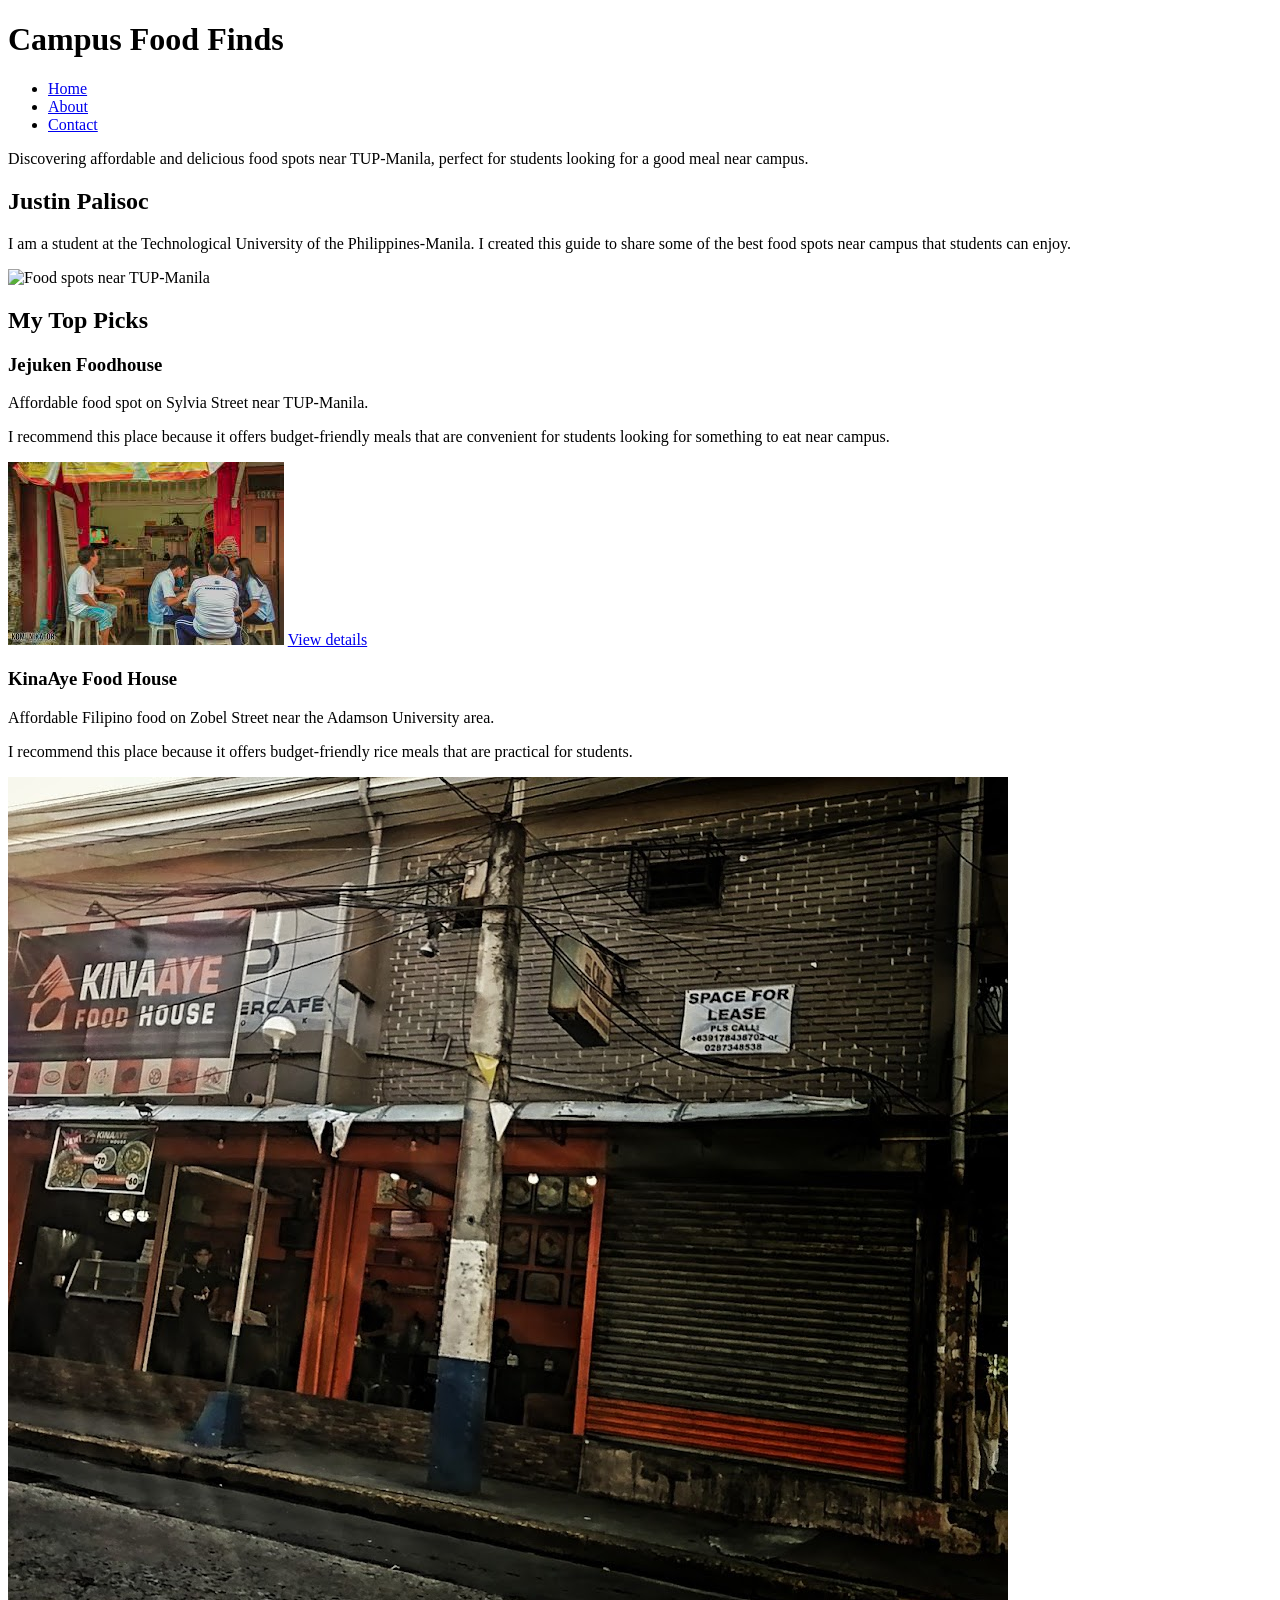
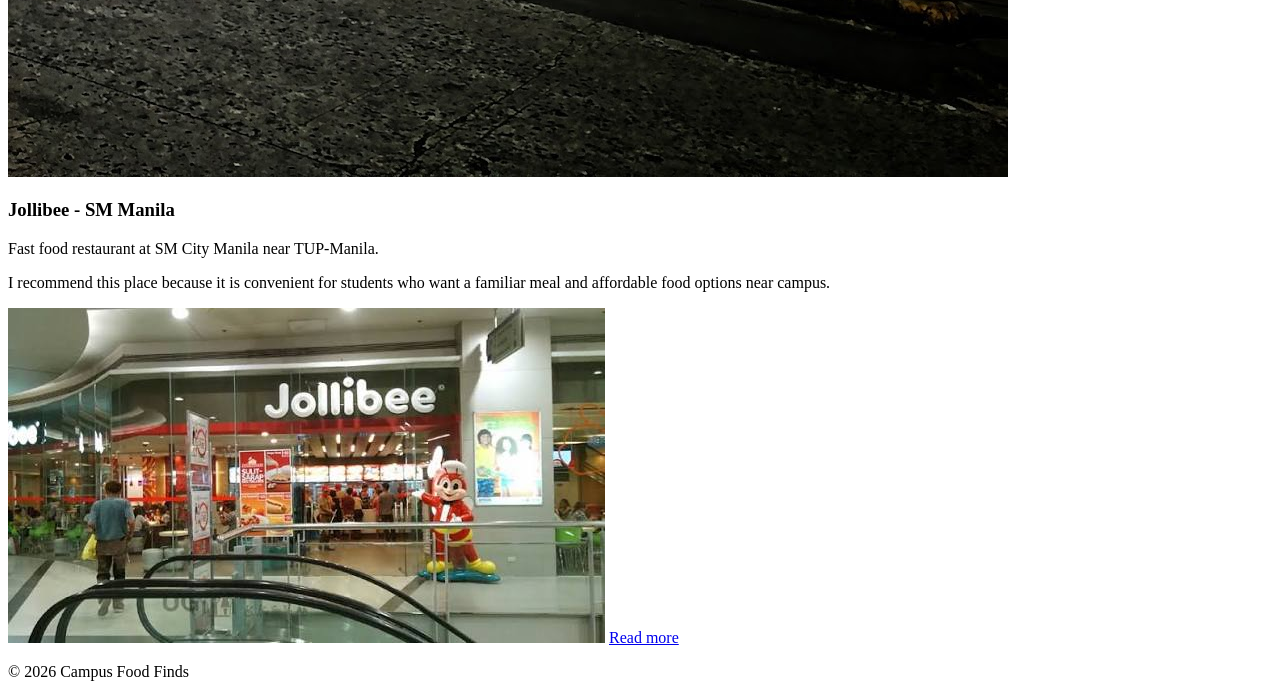
==== index.html @ 06fab93e "Fix Contact page and update Home page" ====
<!DOCTYPE html>
<html lang="en">
<head>
    <meta charset="UTF-8">
    <meta name="viewport" content="width=device-width, initial-scale=1.0">
    <title>Campus Food Finds</title>
</head>
<body>

    <header>
        <h1>Campus Food Finds</h1>
        <nav>
            <ul>
                <li><a href="index.html">Home</a></li>
                <li><a href="about.html">About</a></li>
                <li><a href="contact.html">Contact</a></li>
            </ul>
        </nav>
    </header>

    <main>

        <p>
            Discovering affordable and delicious food spots near TUP-Manila,
            perfect for students looking for a good meal near campus.
        </p>

    <section>
        <h2>Justin Palisoc</h2>

        <p>
            I am a student at the Technological University of the Philippines-Manila.
            I created this guide to share some of the best food spots near campus
            that students can enjoy.
        </p>

        <img src="..." alt="Food spots near TUP-Manila">
    </section>
        <h2>My Top Picks</h2>
    <article>
        <h3>Jejuken Foodhouse</h3>
        <p>Affordable food spot on Sylvia Street near TUP-Manila.</p>
        <p>I recommend this place because it offers budget-friendly meals that are convenient for students looking for something to eat near campus.</p>
        <img src="jejuken.jpg" alt="Food served at Jejuken Foodhouse">
        <a href="products/jejuken.html">View details</a>
    </article>
    <article>
        <h3>KinaAye Food House</h3>
        <p>Affordable Filipino food on Zobel Street near the Adamson University area.</p>
        <p>I recommend this place because it offers budget-friendly rice meals that are practical for students.</p>
        <img src="kina-eye.jpg" alt="Affordable Filipino meal at KinaAye Food House">
    </article>
    <article>
        <h3>Jollibee - SM Manila</h3>
        <p>Fast food restaurant at SM City Manila near TUP-Manila.</p>
        <p>I recommend this place because it is convenient for students who want a familiar meal and affordable food options near campus.</p>
        <img src="jollibee.jpg" alt="Jollibee branch at SM City Manila">
        <a href="places/jollibee.html">Read more</a>
    </article>

    </main>

<footer>
    <p>© 2026 Campus Food Finds</p>
</footer>

</body>
</html>
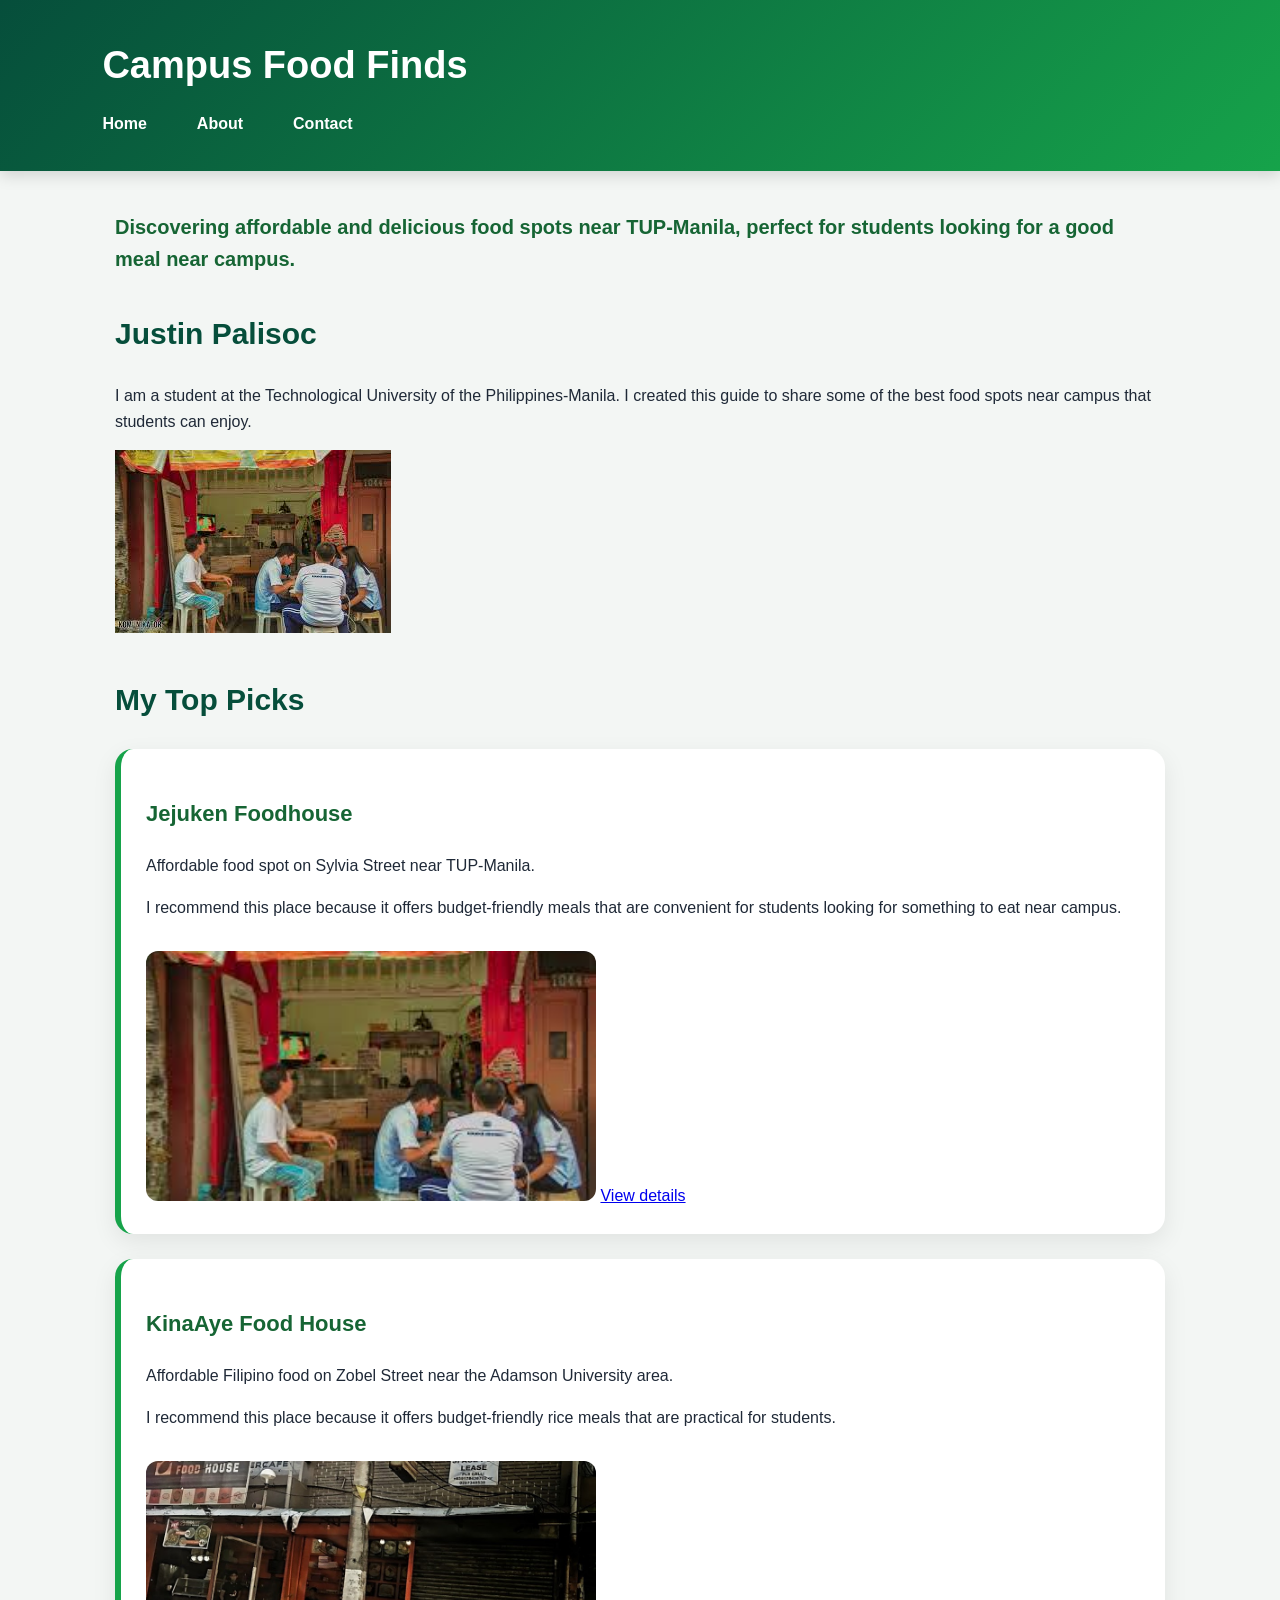
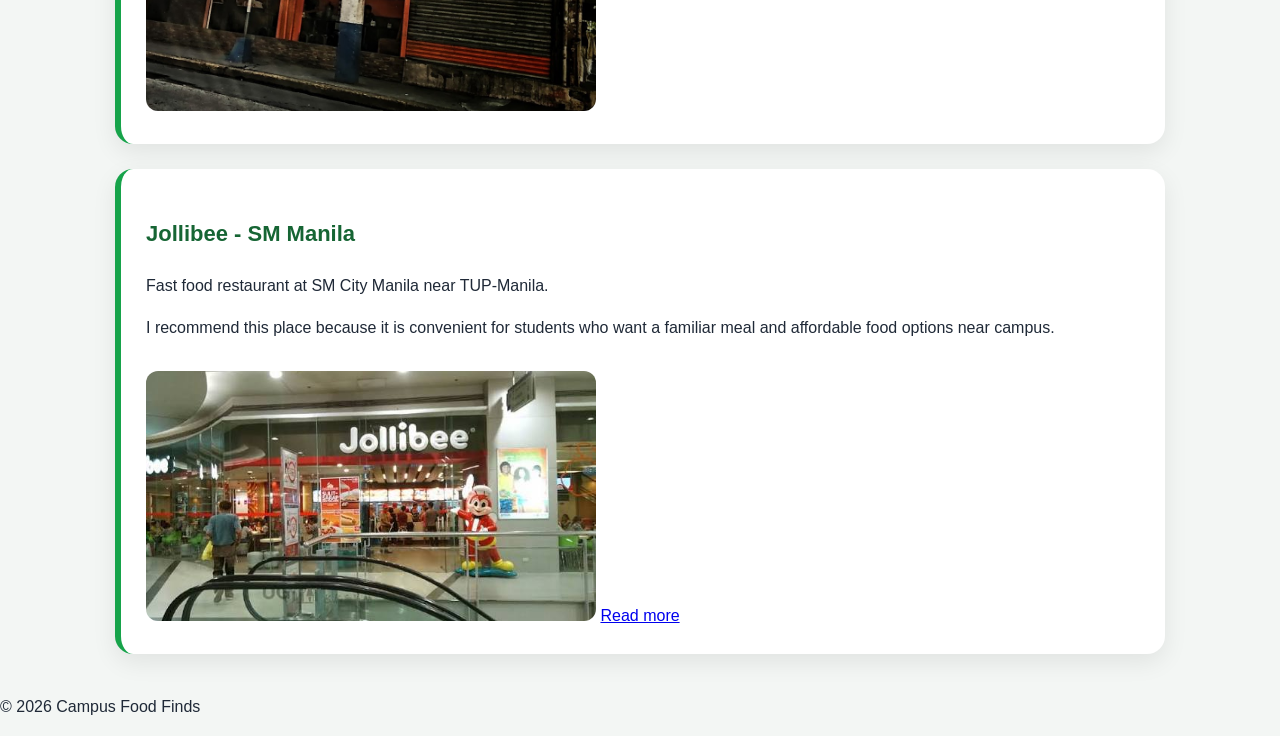
==== commit 99581ec1: "Add stylesheet design" ====
--- a/index.html
+++ b/index.html
@@ -4,6 +4,7 @@
     <meta charset="UTF-8">
     <meta name="viewport" content="width=device-width, initial-scale=1.0">
     <title>Campus Food Finds</title>
+    <link rel="stylesheet" href="style.css">
 </head>
 <body>
 
@@ -34,7 +35,7 @@
             that students can enjoy.
         </p>
 
-        <img src="..." alt="Food spots near TUP-Manila">
+        <img src="jejuken.jpg" alt="Food spots near TUP-Manila">
     </section>
         <h2>My Top Picks</h2>
     <article>
--- a/style.css
+++ b/style.css
@@ -0,0 +1,134 @@
+* {
+    box-sizing: border-box;
+}
+
+body {
+    margin: 0;
+    font-family: Arial, sans-serif;
+    color: #1f2937;
+    background: #f3f6f4;
+    line-height: 1.6;
+}
+
+header {
+    background: linear-gradient(135deg, #064e3b, #16a34a);
+    color: white;
+    padding: 35px 8%;
+    box-shadow: 0 4px 15px rgba(0, 0, 0, 0.15);
+}
+
+header h1 {
+    margin: 0 0 15px;
+    font-size: 38px;
+}
+
+nav a {
+    color: white;
+    text-decoration: none;
+    margin-right: 25px;
+    font-weight: bold;
+}
+
+nav a:hover {
+    color: #bbf7d0;
+}
+
+main {
+    max-width: 1100px;
+    margin: 40px auto;
+    padding: 0 25px;
+}
+
+main > p:first-child {
+    font-size: 20px;
+    color: #166534;
+    font-weight: bold;
+}
+
+h2 {
+    color: #064e3b;
+    font-size: 30px;
+    margin-top: 35px;
+}
+
+h3 {
+    color: #166534;
+    font-size: 22px;
+}
+
+article {
+    background: white;
+    margin: 25px 0;
+    padding: 25px;
+    border-radius: 18px;
+    box-shadow: 0 8px 25px rgba(0, 0, 0, 0.08);
+    border-left: 6px solid #16a34a;
+    transition: 0.3s;
+}
+
+article:hover {
+    transform: translateY(-5px);
+    box-shadow: 0 12px 30px rgba(0, 0, 0, 0.14);
+}
+
+article img {
+    width: 100%;
+    max-width: 450px;
+    height: 250px;
+    object-fit: cover;
+    border-radius: 12px;
+    margin-top: 15px;
+}
+
+table {
+    width: 100%;
+    border-collapse: collapse;
+    margin: 25px 0;
+    background: white;
+    border-radius: 12px;
+    overflow: hidden;
+    box-shadow: 0 5px 15px rgba(0, 0, 0, 0.08);
+}
+
+th {
+    background: #166534;
+    color: white;
+    padding: 15px;
+    text-align: left;
+}
+
+td {
+    padding: 15px;
+    border-bottom: 1px solid #e5e7eb;
+}
+
+button {
+    background: #16a34a;
+    color: white;
+    border: none;
+    padding: 12px 22px;
+    border-radius: 8px;
+    font-weight: bold;
+    cursor: pointer;
+}
+
+button:hover {
+    background: #166534;
+}
+nav ul {
+    list-style: none;
+    padding: 0;
+    margin: 0;
+    display: flex;
+    gap: 25px;
+}
+
+nav li {
+    margin: 0;
+}
+
+nav a {
+    color: white;
+    text-decoration: none;
+    font-weight: bold;
+}
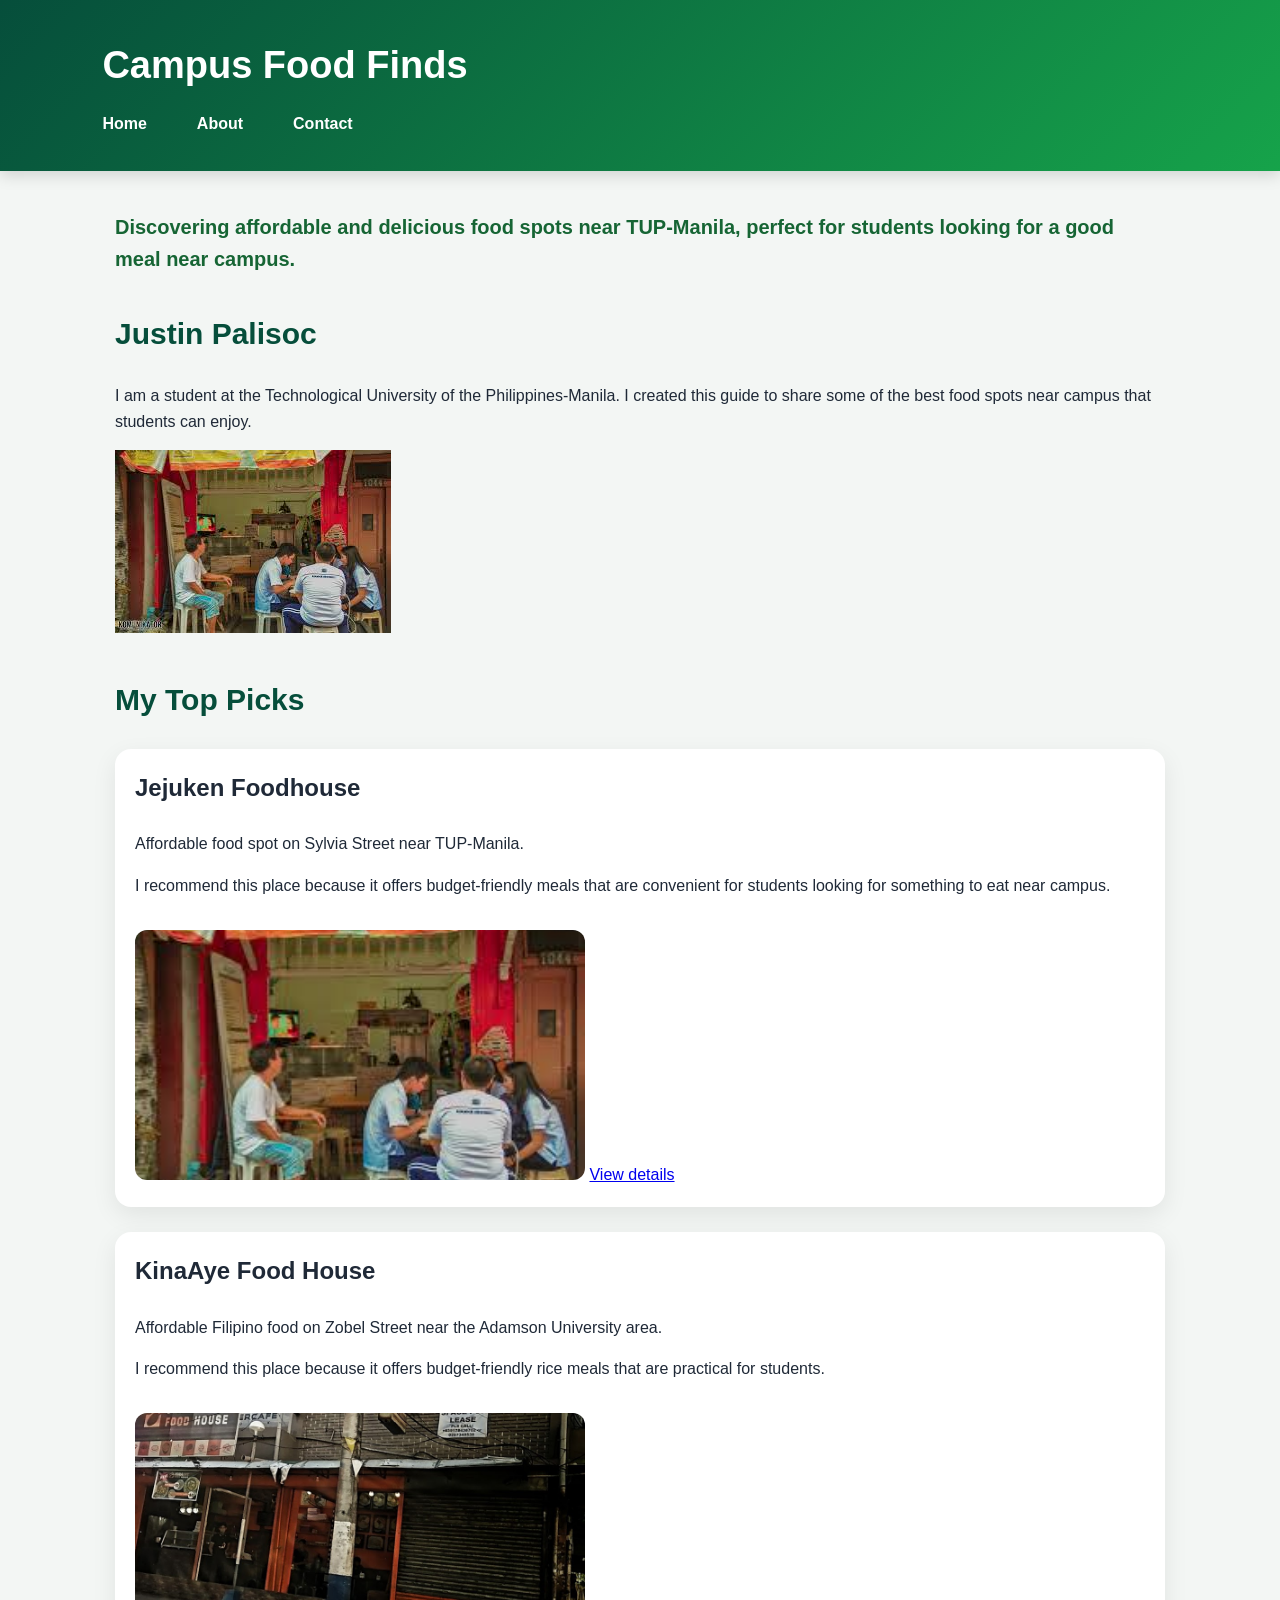
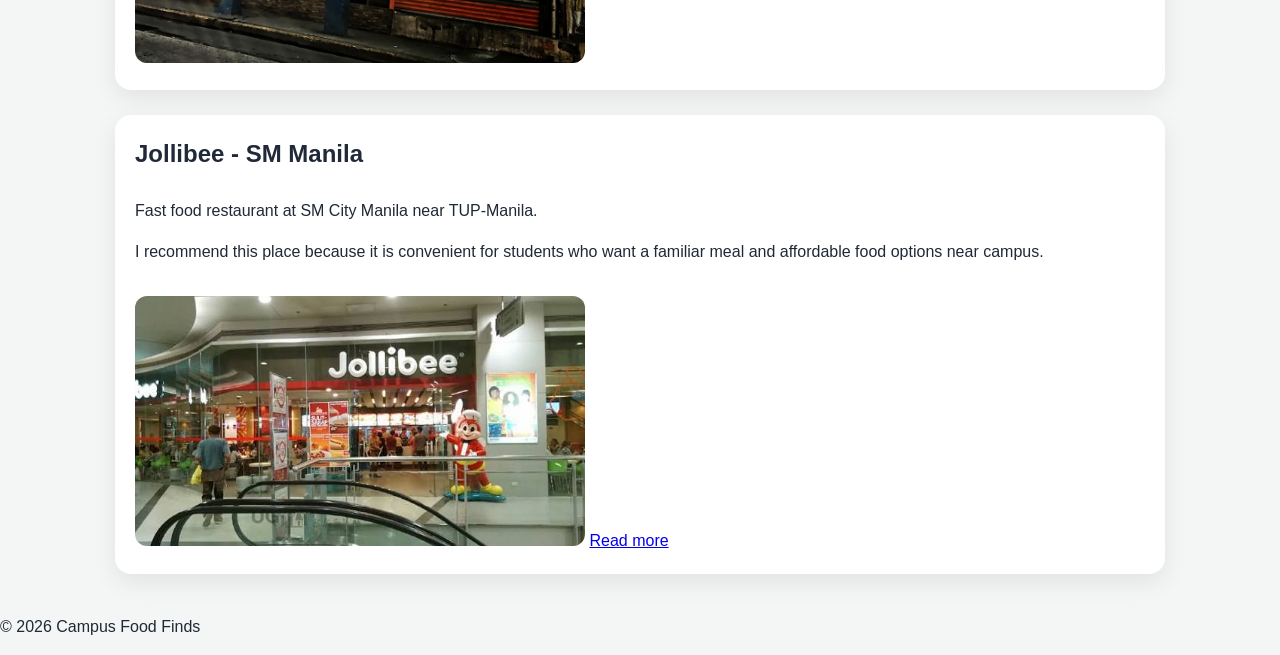
==== commit 4f7788de: "Style product cards" ====
--- a/index.html
+++ b/index.html
@@ -38,20 +38,20 @@
         <img src="jejuken.jpg" alt="Food spots near TUP-Manila">
     </section>
         <h2>My Top Picks</h2>
-    <article>
+    <article class="product-card">
         <h3>Jejuken Foodhouse</h3>
         <p>Affordable food spot on Sylvia Street near TUP-Manila.</p>
         <p>I recommend this place because it offers budget-friendly meals that are convenient for students looking for something to eat near campus.</p>
         <img src="jejuken.jpg" alt="Food served at Jejuken Foodhouse">
         <a href="products/jejuken.html">View details</a>
     </article>
-    <article>
+    <article class="product-card">
         <h3>KinaAye Food House</h3>
         <p>Affordable Filipino food on Zobel Street near the Adamson University area.</p>
         <p>I recommend this place because it offers budget-friendly rice meals that are practical for students.</p>
         <img src="kina-eye.jpg" alt="Affordable Filipino meal at KinaAye Food House">
     </article>
-    <article>
+    <article class="product-card">
         <h3>Jollibee - SM Manila</h3>
         <p>Fast food restaurant at SM City Manila near TUP-Manila.</p>
         <p>I recommend this place because it is convenient for students who want a familiar meal and affordable food options near campus.</p>
--- a/style.css
+++ b/style.css
@@ -131,4 +131,75 @@
     color: white;
     text-decoration: none;
     font-weight: bold;
+}
+/* Product Cards */
+.product-card {
+    background-color: white;
+    border-radius: 16px;
+    padding: 20px;
+    border-left: 6px solid var(--brand);
+    margin-bottom: 24px;
+}
+
+.product-card h3 {
+    font-size: 24px;
+    color: var(--brand);
+    margin-top: 0;
+}
+
+/* Contact Form */
+fieldset {
+    padding: 24px;
+    border: 2px solid var(--brand);
+    border-radius: 16px;
+    background-color: white;
+}
+
+legend {
+    padding: 0 10px;
+    color: var(--brand);
+    font-size: 22px;
+    font-weight: bold;
+}
+
+input,
+textarea,
+select {
+    width: 100%;
+    padding: 12px;
+    margin-top: 6px;
+    margin-bottom: 16px;
+    border: 1px solid #9ca3af;
+    border-radius: 8px;
+    font-family: inherit;
+    font-size: 16px;
+}
+
+textarea {
+    min-height: 120px;
+    resize: vertical;
+}
+
+input:focus,
+textarea:focus,
+select:focus {
+    outline: 3px solid var(--brand);
+    outline-offset: 2px;
+}
+
+button,
+input[type="submit"] {
+    background-color: var(--brand);
+    color: white;
+    padding: 12px 24px;
+    border: none;
+    border-radius: 8px;
+    cursor: pointer;
+    font-size: 16px;
+    font-weight: bold;
+}
+
+button:hover,
+input[type="submit"]:hover {
+    background-color: #125c40;
 }
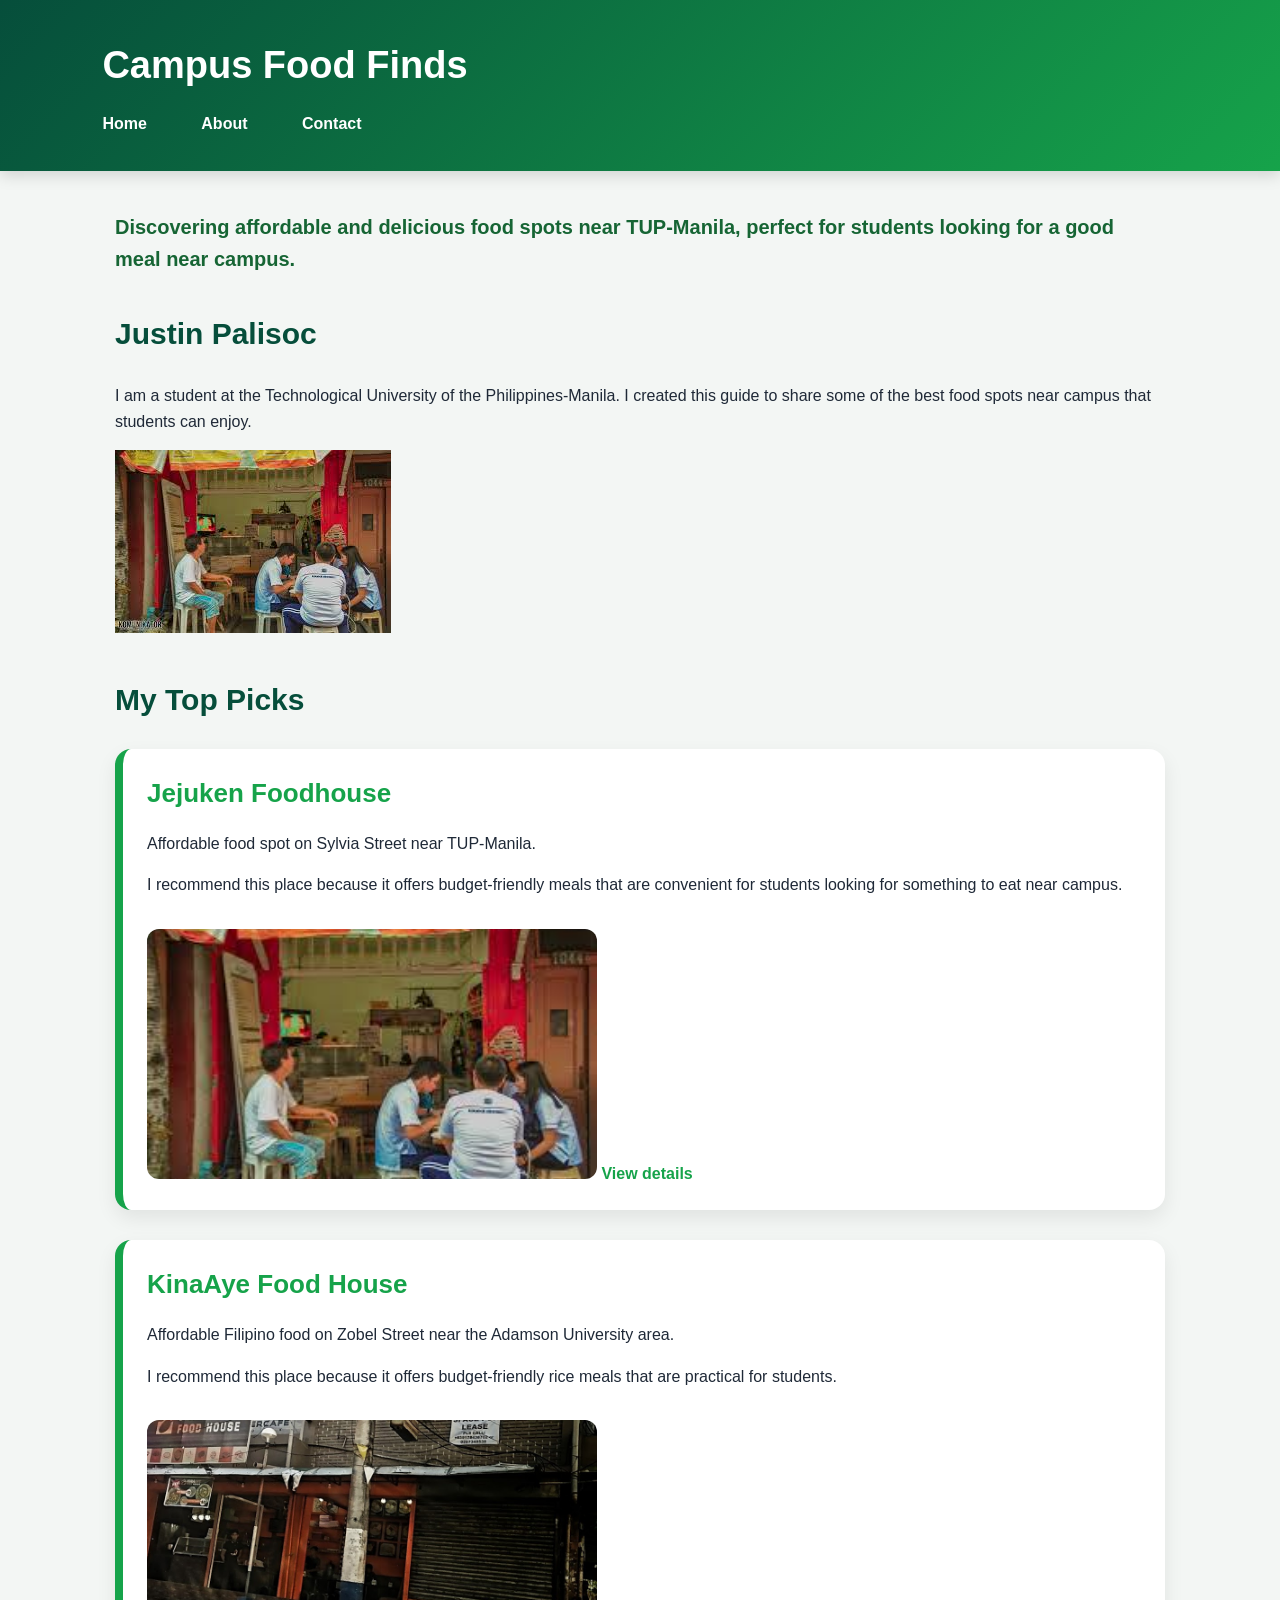
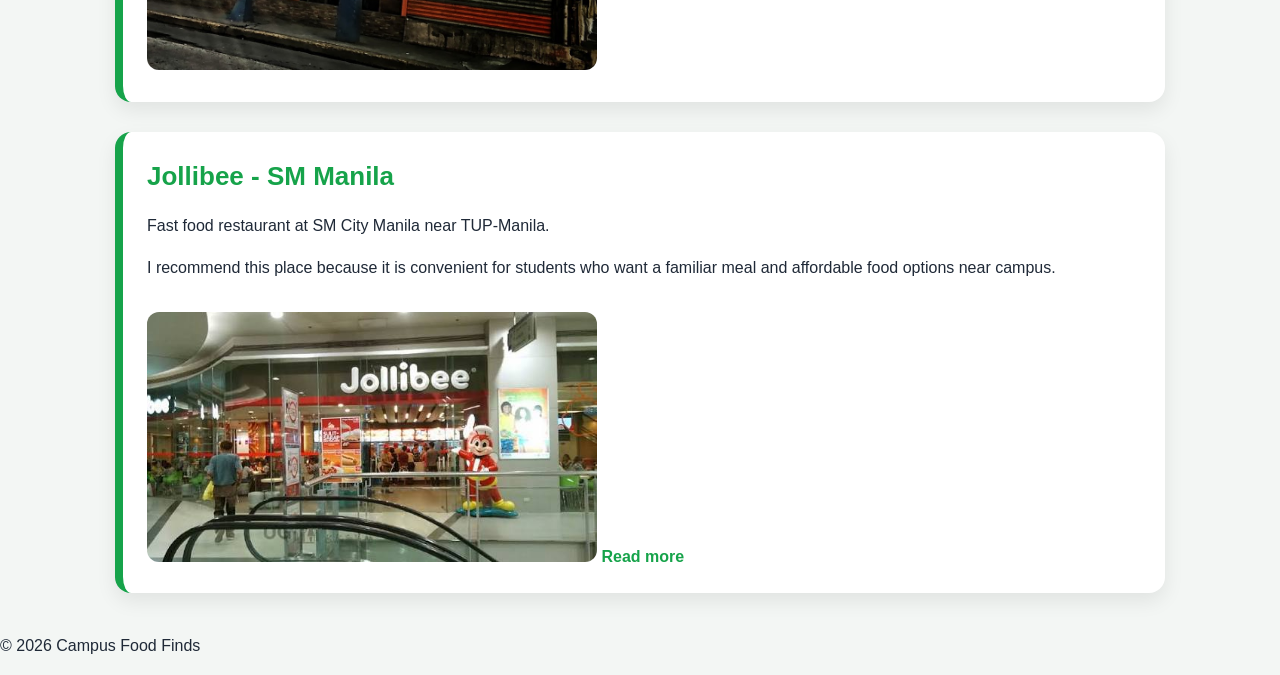
==== commit b7830974: "Complete guide stylesheet" ====
--- a/index.html
+++ b/index.html
@@ -38,20 +38,20 @@
         <img src="jejuken.jpg" alt="Food spots near TUP-Manila">
     </section>
         <h2>My Top Picks</h2>
-    <article class="product-card">
+    <article class="place-card">
         <h3>Jejuken Foodhouse</h3>
         <p>Affordable food spot on Sylvia Street near TUP-Manila.</p>
         <p>I recommend this place because it offers budget-friendly meals that are convenient for students looking for something to eat near campus.</p>
         <img src="jejuken.jpg" alt="Food served at Jejuken Foodhouse">
         <a href="products/jejuken.html">View details</a>
     </article>
-    <article class="product-card">
+    <article class="place-card">
         <h3>KinaAye Food House</h3>
         <p>Affordable Filipino food on Zobel Street near the Adamson University area.</p>
         <p>I recommend this place because it offers budget-friendly rice meals that are practical for students.</p>
         <img src="kina-eye.jpg" alt="Affordable Filipino meal at KinaAye Food House">
     </article>
-    <article class="product-card">
+    <article class="place-card">
         <h3>Jollibee - SM Manila</h3>
         <p>Fast food restaurant at SM City Manila near TUP-Manila.</p>
         <p>I recommend this place because it is convenient for students who want a familiar meal and affordable food options near campus.</p>
--- a/style.css
+++ b/style.css
@@ -1,3 +1,9 @@
+:root {
+    --brand: #16a34a;
+    --ink: #1f2937;
+    --muted: #6b7280;
+    --light: #f3f6f4;
+}
 * {
     box-sizing: border-box;
 }
@@ -119,21 +125,21 @@
     list-style: none;
     padding: 0;
     margin: 0;
-    display: flex;
-    gap: 25px;
 }
 
 nav li {
-    margin: 0;
-}
+    display: inline-block;
+    margin-right: 25px;
+}
+
 
 nav a {
     color: white;
     text-decoration: none;
     font-weight: bold;
 }
-/* Product Cards */
-.product-card {
+.product-card,
+.place-card {
     background-color: white;
     border-radius: 16px;
     padding: 20px;
@@ -141,7 +147,8 @@
     margin-bottom: 24px;
 }
 
-.product-card h3 {
+.product-card h3,
+.place-card h3 {
     font-size: 24px;
     color: var(--brand);
     margin-top: 0;
@@ -202,4 +209,55 @@
 button:hover,
 input[type="submit"]:hover {
     background-color: #125c40;
+}
+.place-card {
+    background-color: white;
+    border-radius: 16px;
+    padding: 20px;
+    border-left: 6px solid var(--brand);
+    margin-bottom: 24px;
+}
+
+.place-card h3 {
+    font-size: 24px;
+    color: var(--brand);
+}
+/* Guide Place Cards */
+.place-card {
+    background-color: #ffffff;
+    border-radius: 16px;
+    padding: 24px;
+    border-left: 8px solid var(--brand);
+    margin-bottom: 30px;
+    box-shadow: 0 8px 20px rgba(0, 0, 0, 0.08);
+}
+
+.place-card h3 {
+    font-size: 26px;
+    color: var(--brand);
+    margin-top: 0;
+    margin-bottom: 15px;
+}
+
+.place-card p {
+    color: var(--ink);
+}
+
+.place-card img {
+    width: 100%;
+    max-width: 450px;
+    border-radius: 12px;
+    margin-top: 15px;
+}
+
+.place-card a {
+    display: inline-block;
+    margin-top: 15px;
+    color: var(--brand);
+    font-weight: bold;
+    text-decoration: none;
+}
+
+.place-card a:hover {
+    text-decoration: underline;
 }
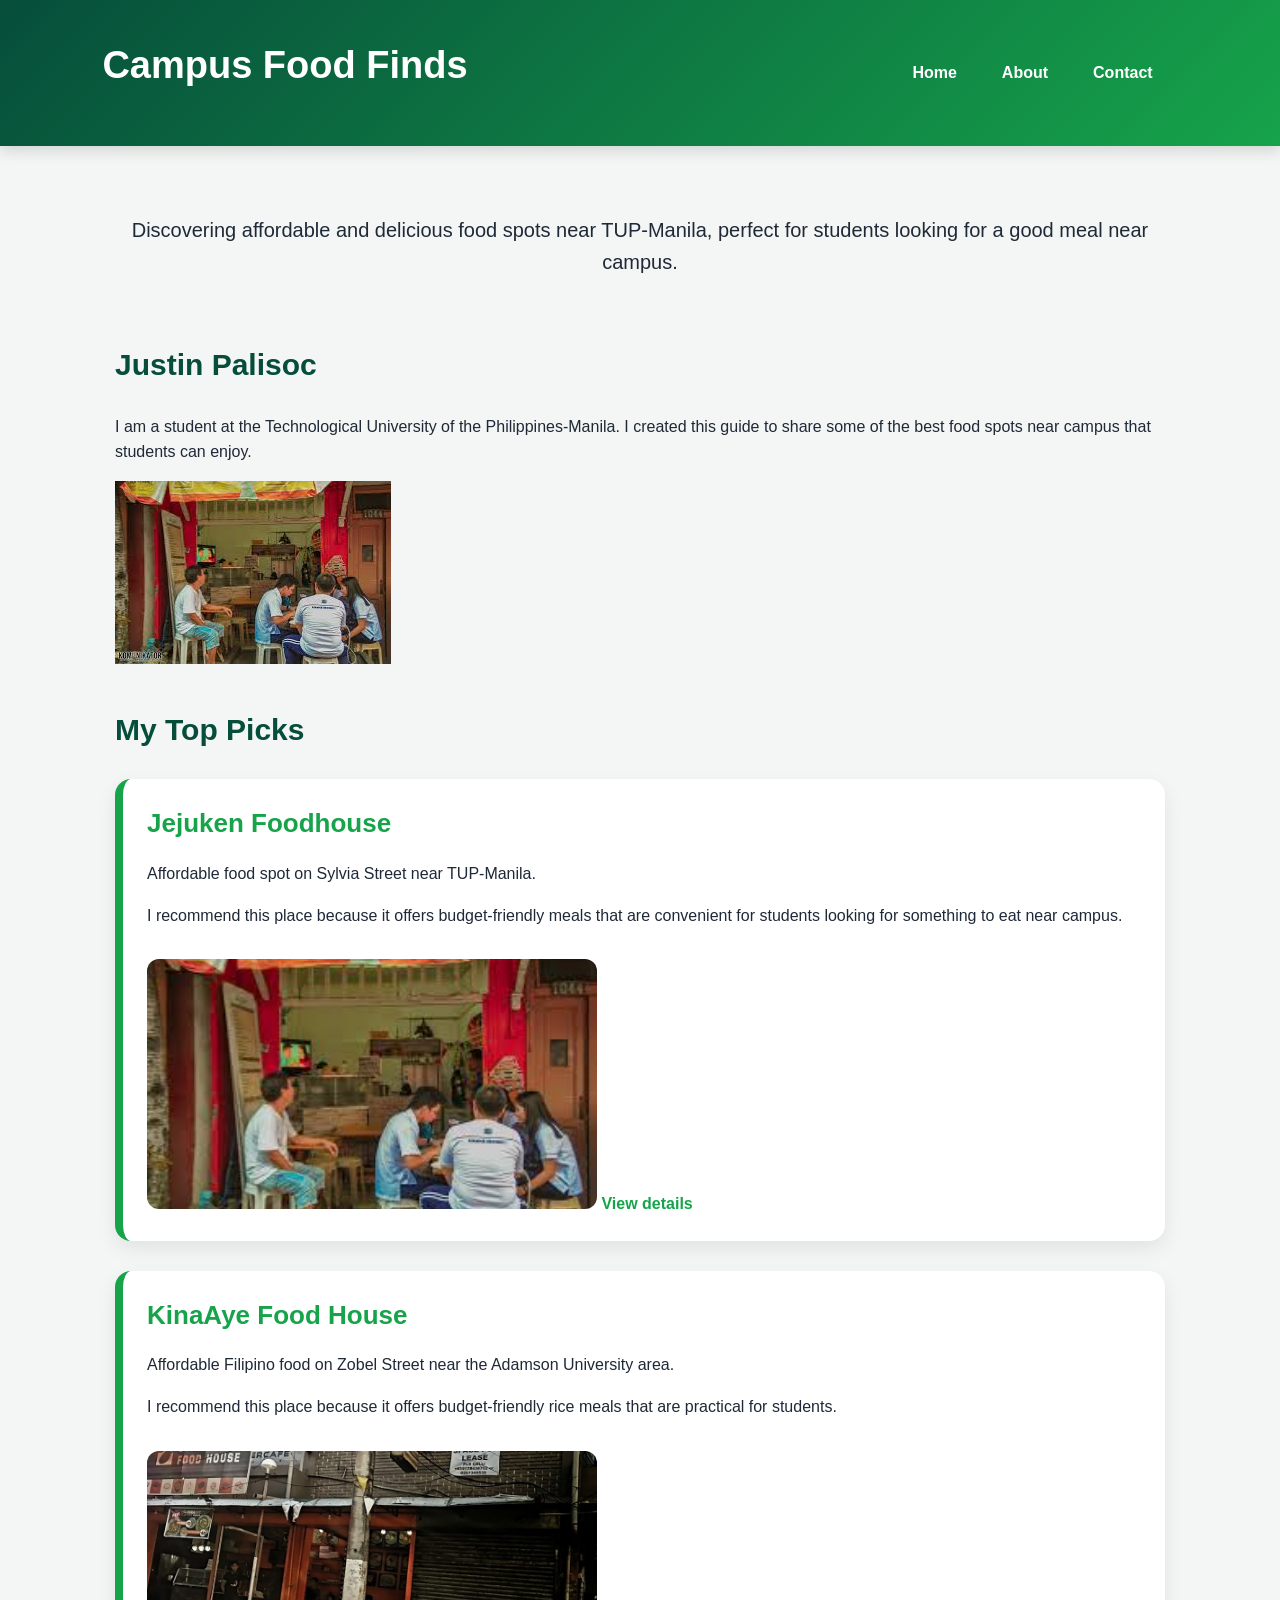
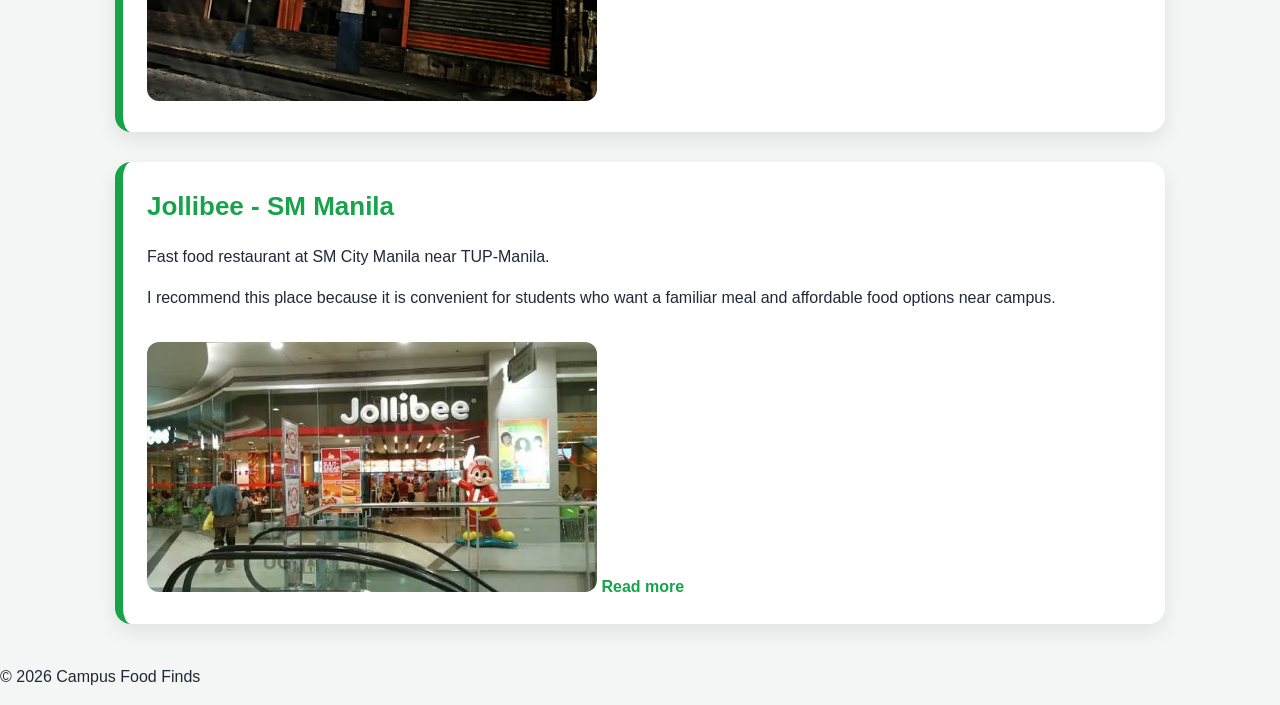
==== commit 908dea6b: "Rebuild header with Flexbox" ====
--- a/index.html
+++ b/index.html
@@ -8,7 +8,7 @@
 </head>
 <body>
 
-    <header>
+    <header class="site-header">
         <h1>Campus Food Finds</h1>
         <nav>
             <ul>
@@ -20,11 +20,13 @@
     </header>
 
     <main>
-
+        
+    <section class="hero">
         <p>
             Discovering affordable and delicious food spots near TUP-Manila,
             perfect for students looking for a good meal near campus.
         </p>
+    </section>
 
     <section>
         <h2>Justin Palisoc</h2>
--- a/style.css
+++ b/style.css
@@ -121,19 +121,21 @@
 button:hover {
     background: #166534;
 }
-nav ul {
+.site-header {
+    display: flex;
+    justify-content: space-between;
+    align-items: center;
+}
+
+.site-header nav ul {
     list-style: none;
     padding: 0;
     margin: 0;
-}
-
-nav li {
-    display: inline-block;
-    margin-right: 25px;
-}
-
-
-nav a {
+    display: flex;
+    gap: 20px;
+}
+
+.site-header nav a {
     color: white;
     text-decoration: none;
     font-weight: bold;
@@ -260,4 +262,15 @@
 
 .place-card a:hover {
     text-decoration: underline;
+}
+
+.hero {
+    display: flex;
+    justify-content: center;
+    align-items: center;
+    min-height: 120px;
+    text-align: center;
+}
+.hero p {
+    font-size: 20px;
 }
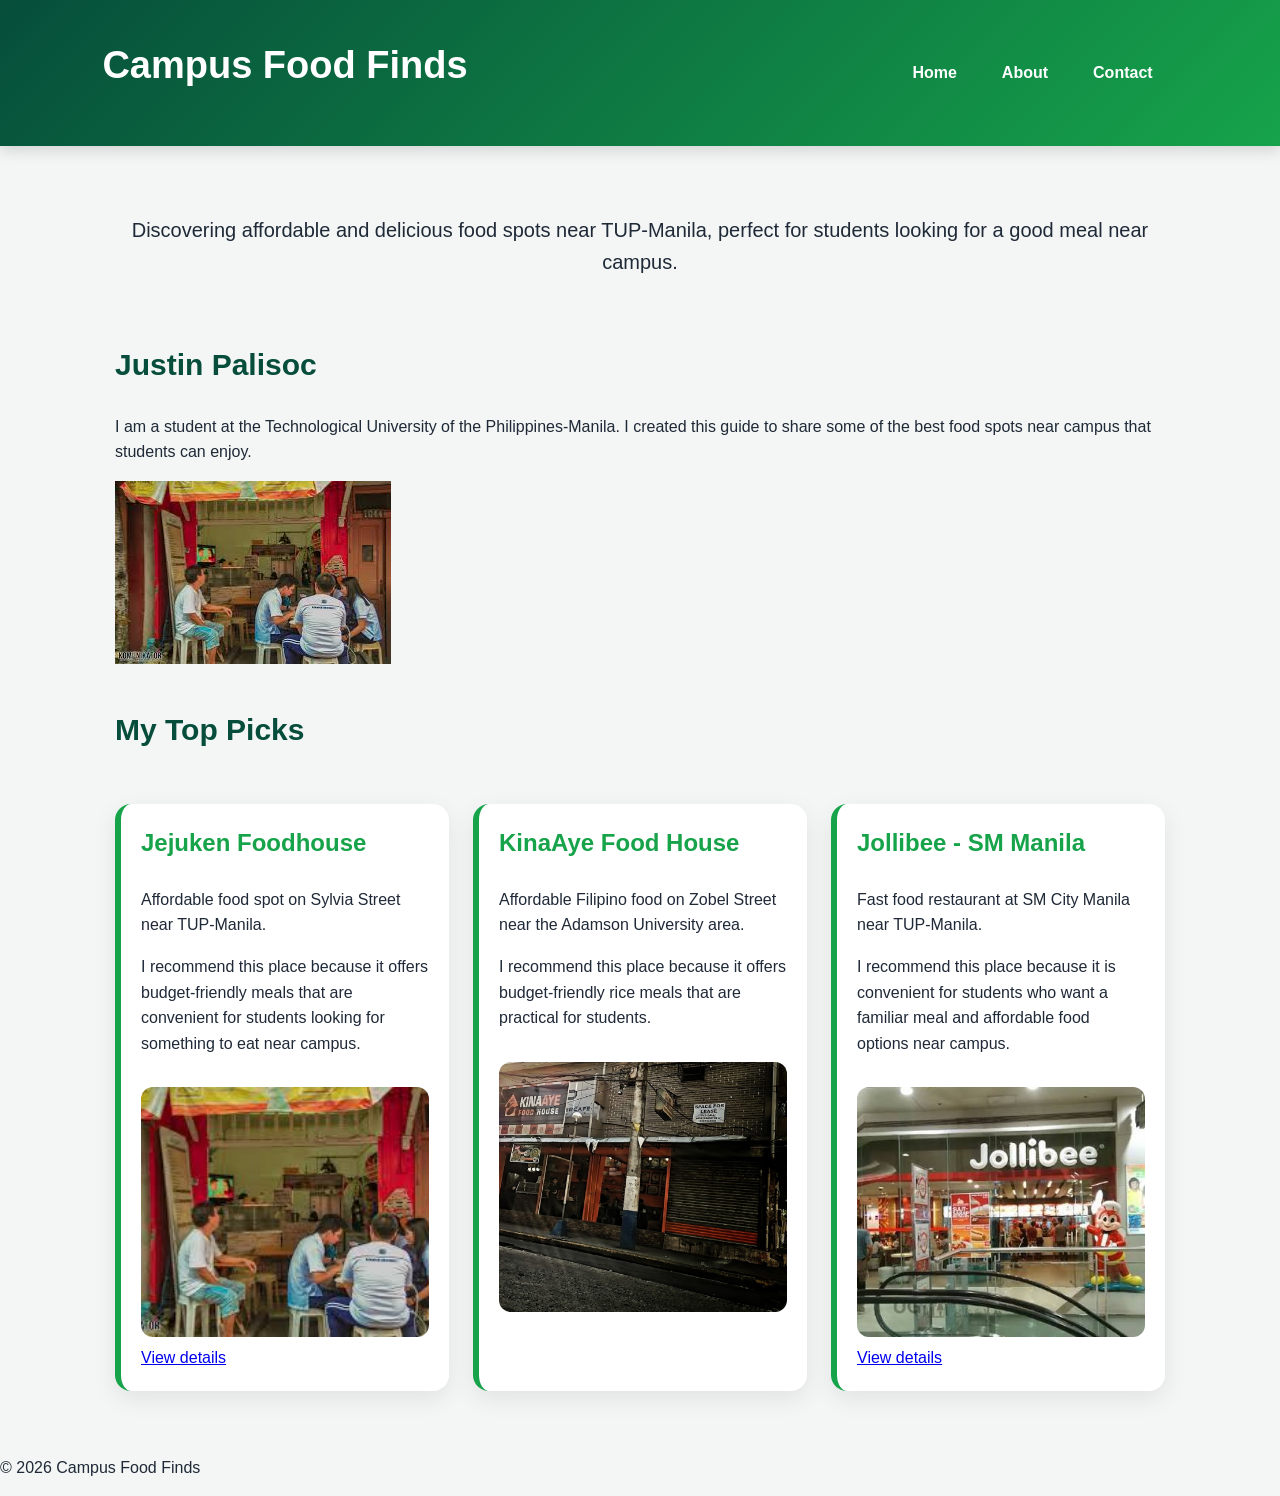
==== commit e3059b13: "Put products side by side with Flexbox" ====
--- a/index.html
+++ b/index.html
@@ -20,7 +20,7 @@
     </header>
 
     <main>
-        
+
     <section class="hero">
         <p>
             Discovering affordable and delicious food spots near TUP-Manila,
@@ -40,26 +40,29 @@
         <img src="jejuken.jpg" alt="Food spots near TUP-Manila">
     </section>
         <h2>My Top Picks</h2>
-    <article class="place-card">
+<div class="product-grid">
+
+    <article class="product-card">
         <h3>Jejuken Foodhouse</h3>
         <p>Affordable food spot on Sylvia Street near TUP-Manila.</p>
         <p>I recommend this place because it offers budget-friendly meals that are convenient for students looking for something to eat near campus.</p>
         <img src="jejuken.jpg" alt="Food served at Jejuken Foodhouse">
         <a href="products/jejuken.html">View details</a>
     </article>
-    <article class="place-card">
+    <article class="product-card">
         <h3>KinaAye Food House</h3>
         <p>Affordable Filipino food on Zobel Street near the Adamson University area.</p>
         <p>I recommend this place because it offers budget-friendly rice meals that are practical for students.</p>
         <img src="kina-eye.jpg" alt="Affordable Filipino meal at KinaAye Food House">
     </article>
-    <article class="place-card">
+    <article class="product-card">
         <h3>Jollibee - SM Manila</h3>
         <p>Fast food restaurant at SM City Manila near TUP-Manila.</p>
         <p>I recommend this place because it is convenient for students who want a familiar meal and affordable food options near campus.</p>
         <img src="jollibee.jpg" alt="Jollibee branch at SM City Manila">
-        <a href="places/jollibee.html">Read more</a>
+        <a href="products/jollibee.html">View details</a>
     </article>
+</div>
 
     </main>
 
--- a/style.css
+++ b/style.css
@@ -273,4 +273,13 @@
 }
 .hero p {
     font-size: 20px;
+}
+.product-grid {
+    display: flex;
+    flex-wrap: wrap;
+    gap: 24px;
+}
+
+.product-card {
+    flex: 1 1 240px;
 }
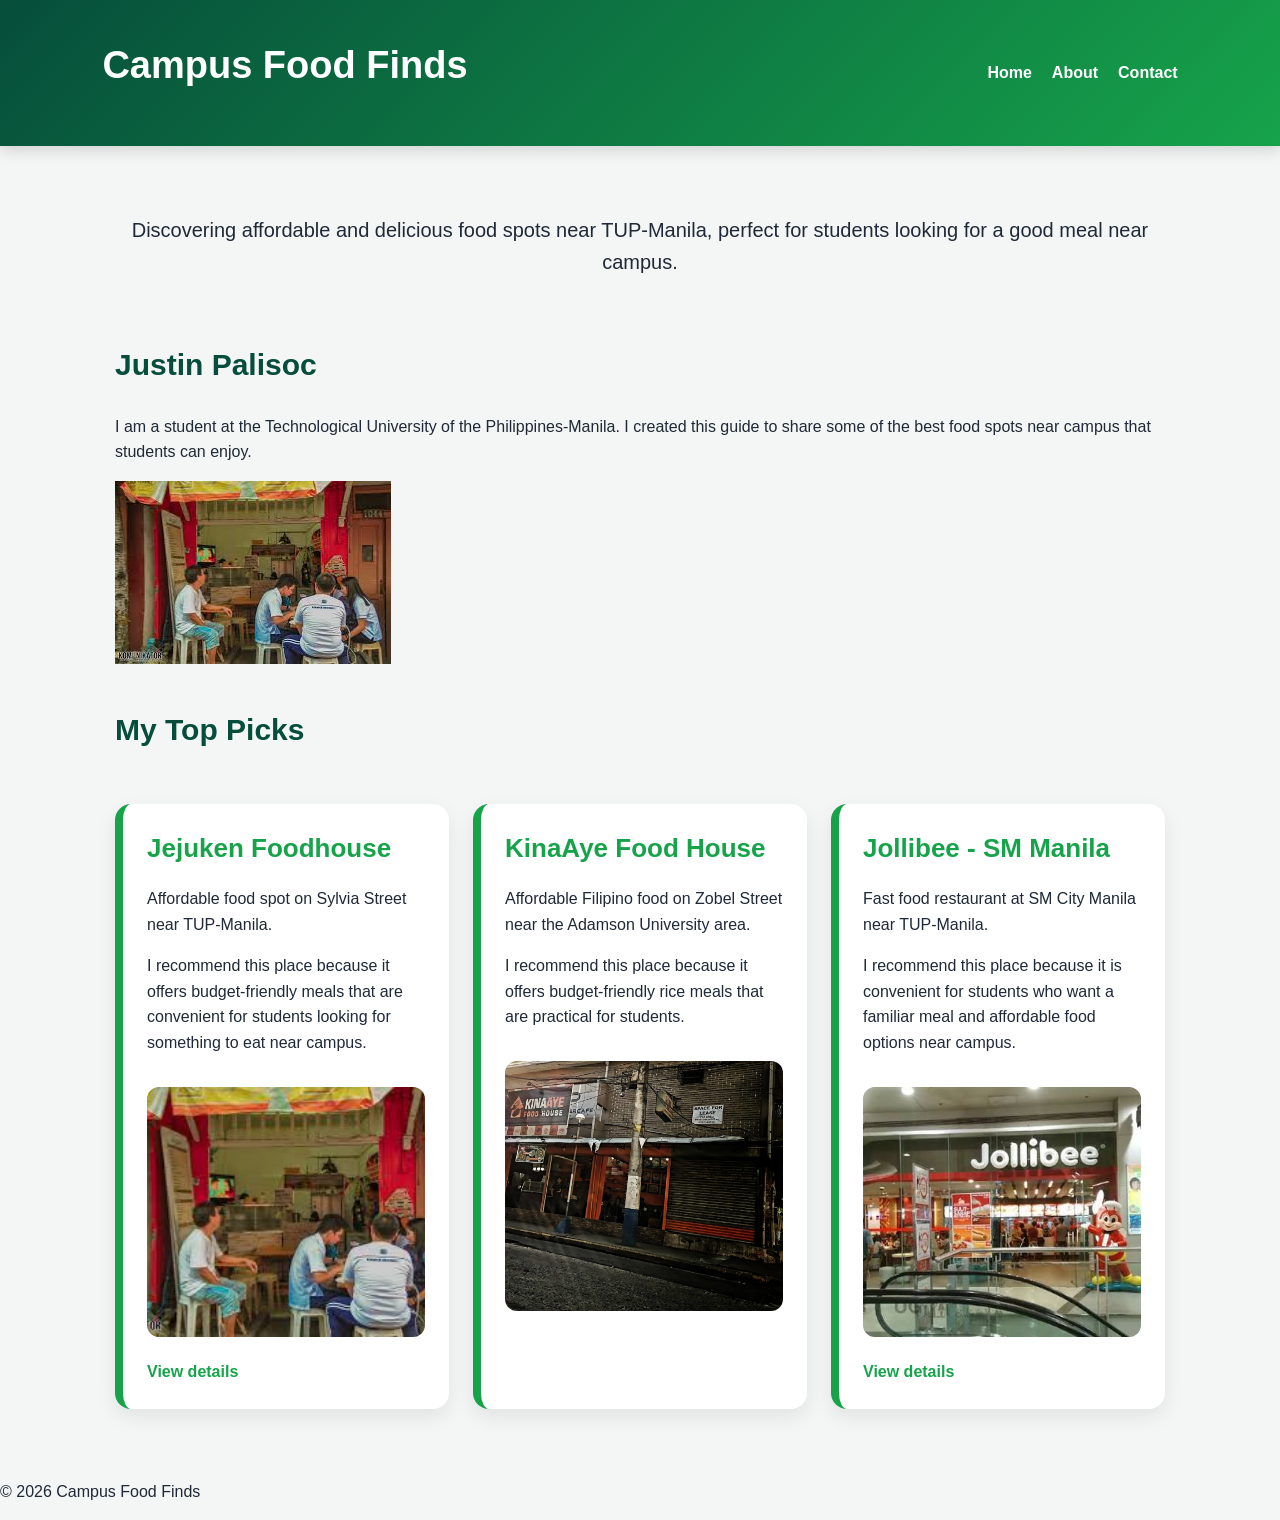
==== commit cf07fcc5: "Put place cards side by side" ====
--- a/index.html
+++ b/index.html
@@ -40,22 +40,23 @@
         <img src="jejuken.jpg" alt="Food spots near TUP-Manila">
     </section>
         <h2>My Top Picks</h2>
-<div class="product-grid">
 
-    <article class="product-card">
+<div class="product-grid place-grid">
+
+    <article class="product-card place-card">
         <h3>Jejuken Foodhouse</h3>
         <p>Affordable food spot on Sylvia Street near TUP-Manila.</p>
         <p>I recommend this place because it offers budget-friendly meals that are convenient for students looking for something to eat near campus.</p>
         <img src="jejuken.jpg" alt="Food served at Jejuken Foodhouse">
         <a href="products/jejuken.html">View details</a>
     </article>
-    <article class="product-card">
+    <article class="product-card place-card">
         <h3>KinaAye Food House</h3>
         <p>Affordable Filipino food on Zobel Street near the Adamson University area.</p>
         <p>I recommend this place because it offers budget-friendly rice meals that are practical for students.</p>
         <img src="kina-eye.jpg" alt="Affordable Filipino meal at KinaAye Food House">
     </article>
-    <article class="product-card">
+    <article class="product-card place-card">
         <h3>Jollibee - SM Manila</h3>
         <p>Fast food restaurant at SM City Manila near TUP-Manila.</p>
         <p>I recommend this place because it is convenient for students who want a familiar meal and affordable food options near campus.</p>
--- a/style.css
+++ b/style.css
@@ -31,7 +31,6 @@
 nav a {
     color: white;
     text-decoration: none;
-    margin-right: 25px;
     font-weight: bold;
 }
 
@@ -282,4 +281,13 @@
 
 .product-card {
     flex: 1 1 240px;
+}
+.place-grid {
+    display: flex;
+    flex-wrap: wrap;
+    gap: 24px;
+}
+
+.place-card {
+    flex: 1 1 240px;
 }
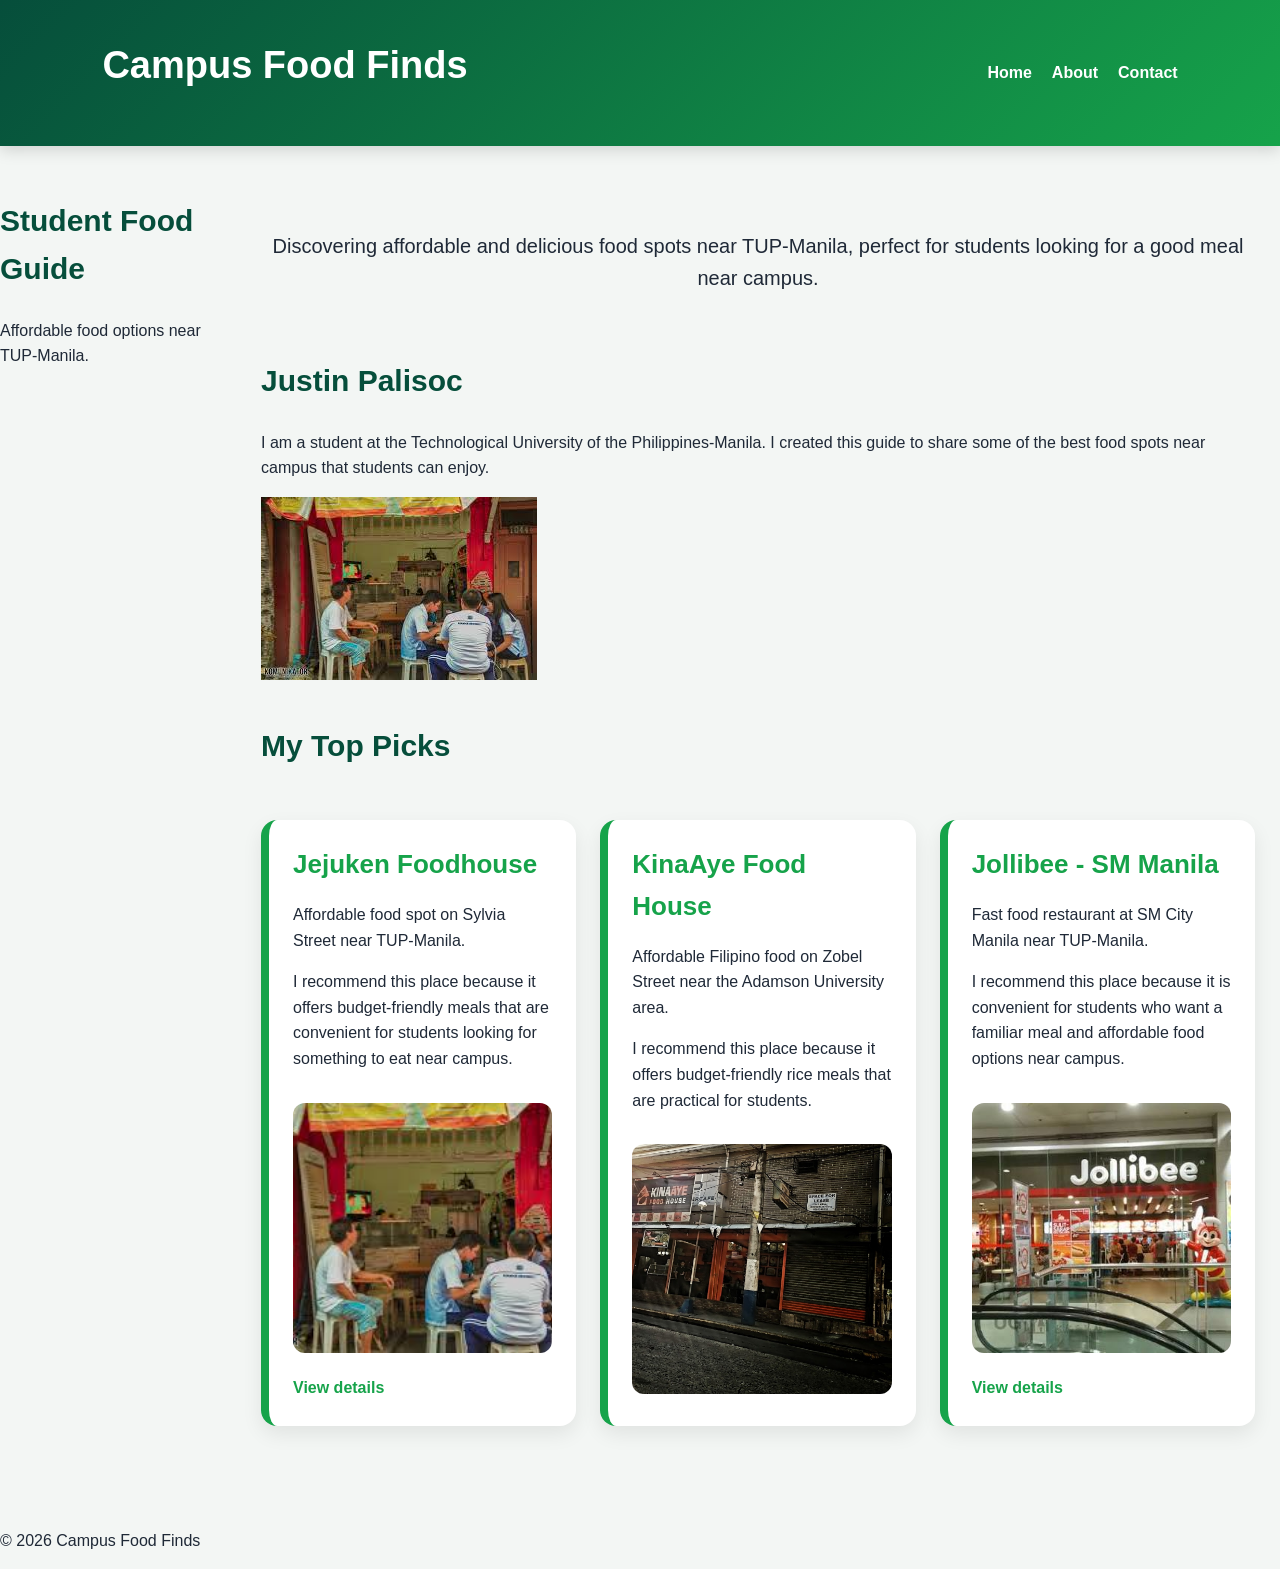
==== commit 345f85a0: "Add grid layout for shop page" ====
--- a/index.html
+++ b/index.html
@@ -7,6 +7,8 @@
     <link rel="stylesheet" href="style.css">
 </head>
 <body>
+
+    <div class="page">
 
     <header class="site-header">
         <h1>Campus Food Finds</h1>
@@ -18,6 +20,11 @@
             </ul>
         </nav>
     </header>
+
+    <aside>
+        <h2>Student Food Guide</h2>
+        <p>Affordable food options near TUP-Manila.</p>
+    </aside>
 
     <main>
 
@@ -69,7 +76,8 @@
 
 <footer>
     <p>© 2026 Campus Food Finds</p>
-</footer>
+</footer> 
+    </div>
 
 </body>
 </html>
--- a/style.css
+++ b/style.css
@@ -290,4 +290,29 @@
 
 .place-card {
     flex: 1 1 240px;
+}
+.page {
+    display: grid;
+    grid-template-columns: 220px 1fr;
+    grid-template-areas:
+        "masthead masthead"
+        "side main"
+        "foot foot";
+    gap: 16px;
+}
+
+header {
+    grid-area: masthead;
+}
+
+aside {
+    grid-area: side;
+}
+
+main {
+    grid-area: main;
+}
+
+footer {
+    grid-area: foot;
 }
